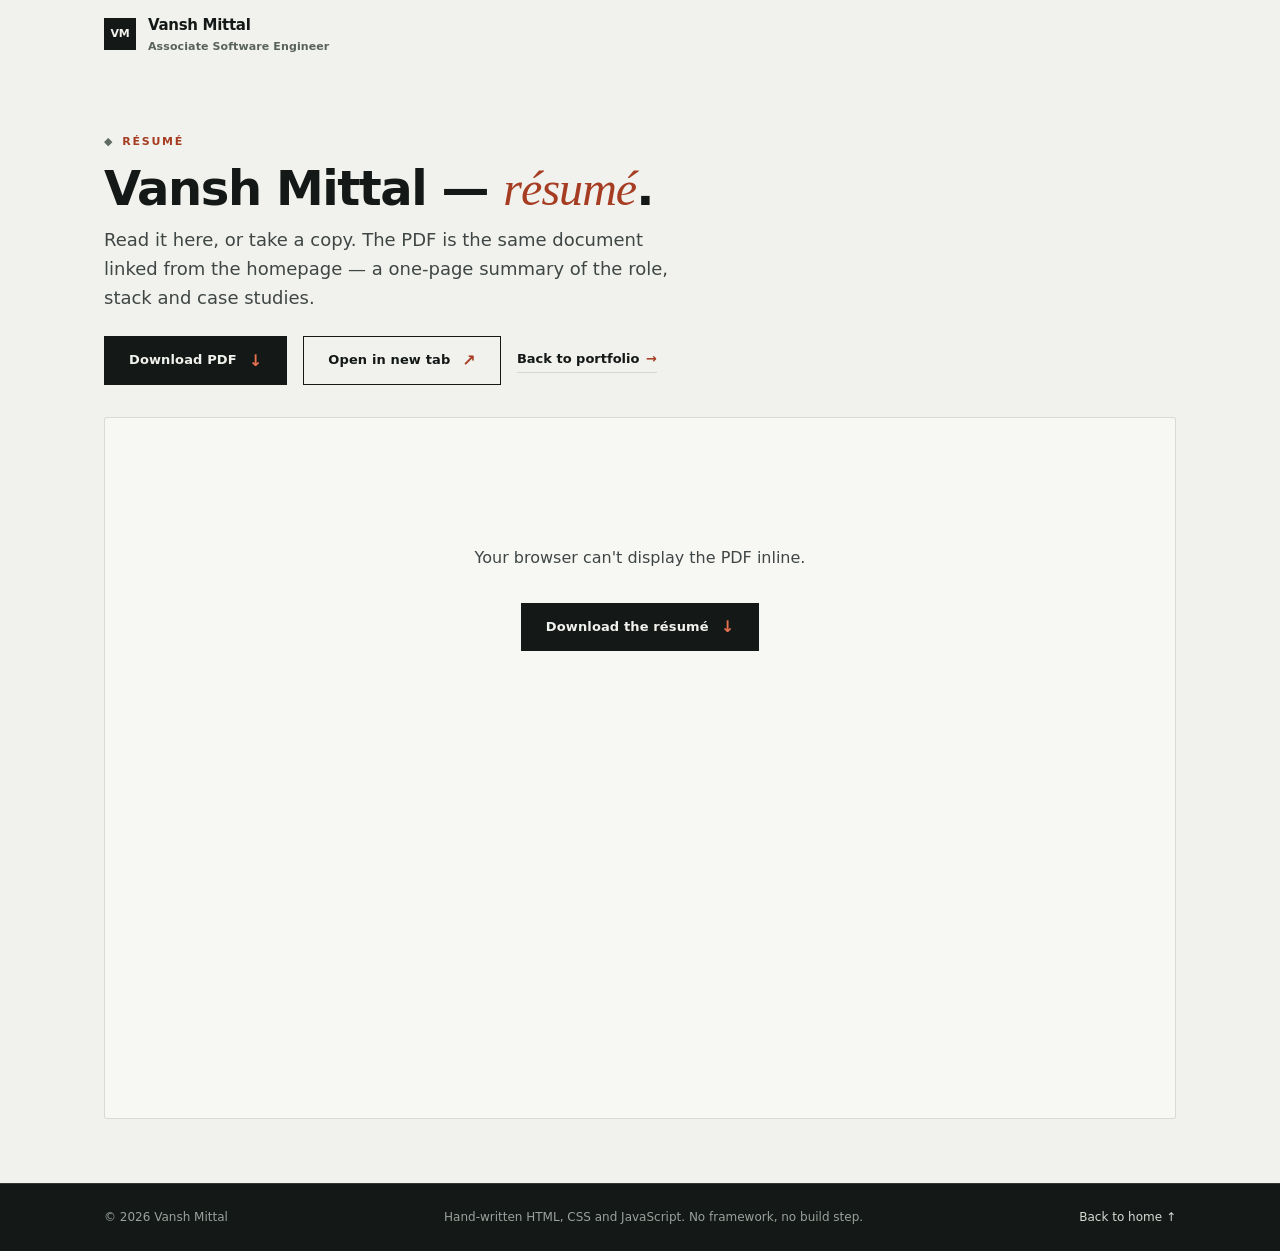
==== resume/index.html @ 8e198d2c "Add on-site resume viewer page Co-Authored-By: Claude Opus 4.8 <noreply@anthropic.com>" ====
<!doctype html>
<html lang="en">
<head>
<meta charset="utf-8">
<meta name="viewport" content="width=device-width, initial-scale=1">

<title>Résumé — Vansh Mittal, Associate Software Engineer</title>
<meta name="description" content="View or download the résumé of Vansh Mittal, Associate Software Engineer at Compro Technologies.">
<link rel="canonical" href="https://vansh-mittal.vercel.app/resume/">

<meta property="og:type" content="profile">
<meta property="og:site_name" content="Vansh Mittal — Engineering Portfolio">
<meta property="og:title" content="Résumé — Vansh Mittal">
<meta property="og:description" content="View or download the résumé of Vansh Mittal, Associate Software Engineer.">
<meta property="og:url" content="https://vansh-mittal.vercel.app/resume/">
<meta property="og:image" content="https://vansh-mittal.vercel.app/assets/og-card.png">

<meta name="theme-color" content="#f1f2ed" media="(prefers-color-scheme: light)">
<meta name="theme-color" content="#141817" media="(prefers-color-scheme: dark)">

<!-- Root-relative paths: this page lives at /resume/, but the site deploys at
     the domain root, so a leading slash resolves the shared assets correctly
     from here just as it does from the homepage. -->
<link rel="icon" href="/assets/favicon.svg" type="image/svg+xml">
<link rel="stylesheet" href="/styles.css">
</head>

<body class="rz-body">
<a class="skip-link" href="#main">Skip to content</a>

<header class="site-header" data-header data-stuck="false">
  <div class="wrap site-header__in">
    <a class="brand" href="/" aria-label="Vansh Mittal — home">
      <span class="brand__mark" aria-hidden="true">VM</span>
      <span>
        <span class="brand__name">Vansh Mittal</span>
        <span class="brand__role">Associate Software Engineer</span>
      </span>
    </a>
  </div>
</header>

<main id="main" class="rz wrap">
  <div class="rz__head">
    <div>
      <p class="eyebrow"><span class="eyebrow__num">◆</span> Résumé</p>
      <h1 class="rz__title">Vansh Mittal — <em class="ser">résumé</em>.</h1>
      <p class="rz__lede">
        Read it here, or take a copy. The PDF is the same document linked from the
        homepage — a one-page summary of the role, stack and case studies.
      </p>
    </div>

    <!-- Actions kept above the embed and always visible: some browsers,
         especially on mobile, won't render an inline PDF, so the download and
         new-tab paths must never depend on the viewer loading. -->
    <div class="rz__actions">
      <a class="btn btn--primary" href="/assets/Vansh_Mittal_Resume.pdf" download="Vansh-Mittal-Resume.pdf">
        Download PDF <span class="btn__ico" aria-hidden="true">↓</span>
      </a>
      <a class="btn btn--ghost" href="/assets/Vansh_Mittal_Resume.pdf" target="_blank" rel="noopener noreferrer">
        Open in new tab <span class="btn__ico" aria-hidden="true">↗</span>
      </a>
      <a class="tlink" href="/">
        Back to portfolio <span class="tlink__ico" aria-hidden="true">→</span>
      </a>
    </div>
  </div>

  <!-- Inline viewer. <object> renders the PDF where supported; the nested
       content shows only when it can't, so a visitor on a browser without an
       inline viewer still gets a clear way to read it. -->
  <object class="rz__frame" data="/assets/Vansh_Mittal_Resume.pdf#view=FitH" type="application/pdf"
          aria-label="Résumé of Vansh Mittal (PDF)">
    <div class="rz__fallback">
      <p>Your browser can't display the PDF inline.</p>
      <p>
        <a class="btn btn--primary" href="/assets/Vansh_Mittal_Resume.pdf" download="Vansh-Mittal-Resume.pdf">
          Download the résumé <span class="btn__ico" aria-hidden="true">↓</span>
        </a>
      </p>
    </div>
  </object>
</main>

<footer class="site-footer">
  <div class="wrap site-footer__in">
    <span>&copy; 2026 Vansh Mittal</span>
    <span>Hand-written HTML, CSS and JavaScript. No framework, no build step.</span>
    <a href="/">Back to home ↑</a>
  </div>
</footer>
</body>
</html>
---- styles.css ----
/* ============================================================================
   Vansh Mittal — engineering portfolio
   Dependency-free CSS. No framework, no build step, no reset library.

   Contents
     01  tokens
     02  base + a11y primitives
     03  layout
     04  type
     05  buttons + links
     06  header / nav
     07  hero
     08  selected work
     09  engineering snapshot
     10  experience
     11  approach
     12  contact + footer
     13  case study
     14  media + lightbox
     15  motion
     16  responsive
     17  print
   ========================================================================= */

/* ------------------------------------------------------------- 01 tokens */

:root {
  /* paper + ink */
  --paper:        #f1f2ed;
  --paper-2:      #f7f7f4;
  --paper-3:      #e8eae3;
  --surface:      #fdfdfb;

  --ink:          #141817;
  --ink-2:        #3f4645;
  /* ink-3/ink-4 carry small uppercase meta labels, so both must clear WCAG AA
     (4.5:1) on paper AND paper-3 — not just on the lightest surface. */
  --ink-3:        #58625b;
  --ink-4:        #5f6a63;

  /* restrained orange */
  --accent:       #c2492d;
  --accent-2:     #a63c22;
  --accent-soft:  #e8724f;
  --accent-wash:  rgba(194, 73, 45, 0.09);
  --accent-line:  rgba(194, 73, 45, 0.28);

  /* dark technical panels */
  --dark:         #141817;
  --dark-2:       #1e2422;
  --dark-3:       #2c3431;
  --dark-line:    rgba(241, 242, 237, 0.14);
  --dark-text:    #d7dbd4;
  --dark-muted:   #99a29b;

  --line:         rgba(20, 24, 23, 0.13);
  --line-2:       rgba(20, 24, 23, 0.07);

  /* status — text-safe green: 5.31:1 on --paper, 4.96:1 on --live-wash (WCAG AA) */
  --live:         #2a704b;
  --live-wash:    rgba(47, 125, 84, 0.1);
  /* the same green is only 2.5:1 on the dark band, so dark contexts get this
     lifted tint instead: 6.55:1 on --dark, 5.49:1 on its own wash */
  --live-on-dark: #4fae7c;

  --sans: ui-sans-serif, system-ui, -apple-system, 'Segoe UI', Roboto, Helvetica, Arial, sans-serif;
  --serif: 'Iowan Old Style', 'Palatino Linotype', Palatino, Georgia, 'Times New Roman', serif;
  --mono: ui-monospace, SFMono-Regular, 'SF Mono', Menlo, Consolas, 'Liberation Mono', monospace;

  /* 4px spacing scale */
  --s1: 0.25rem;  --s2: 0.5rem;   --s3: 0.75rem;  --s4: 1rem;
  --s5: 1.5rem;   --s6: 2rem;     --s7: 3rem;     --s8: 4rem;
  --s9: 6rem;     --s10: 8rem;

  --maxw: 1200px;
  --gutter: clamp(1.25rem, 5vw, 4rem);
  --radius: 3px;

  --ease: cubic-bezier(0.22, 0.61, 0.36, 1);
  --fast: 160ms;
  --mid: 280ms;
}

/* --------------------------------------------- 02 base + a11y primitives */

*, *::before, *::after { box-sizing: border-box; }

html {
  -webkit-text-size-adjust: 100%;
  scroll-behavior: smooth;
  scroll-padding-top: 5.5rem;
}

body {
  margin: 0;
  background: var(--paper);
  color: var(--ink);
  font-family: var(--sans);
  font-size: 16px;
  line-height: 1.6;
  -webkit-font-smoothing: antialiased;
  -moz-osx-font-smoothing: grayscale;
  overflow-x: hidden;
}

img, svg, video { max-width: 100%; height: auto; display: block; }

h1, h2, h3, h4, p, figure, blockquote, ul, ol, dl { margin: 0; }
ul, ol { padding: 0; list-style: none; }

a { color: inherit; text-decoration: none; }
button { font: inherit; color: inherit; background: none; border: 0; cursor: pointer; }

/* Visible, consistent focus for every interactive element. */
:focus-visible {
  outline: 2px solid var(--accent);
  outline-offset: 3px;
  border-radius: 1px;
}
.panel-dark :focus-visible,
.site-footer :focus-visible { outline-color: var(--accent-soft); }

::selection { background: var(--accent); color: var(--paper); }

.sr-only {
  position: absolute; width: 1px; height: 1px;
  padding: 0; margin: -1px; overflow: hidden;
  clip: rect(0 0 0 0); clip-path: inset(50%); white-space: nowrap; border: 0;
}

.skip-link {
  position: fixed; top: var(--s3); left: var(--s3); z-index: 200;
  padding: var(--s3) var(--s4);
  background: var(--ink); color: var(--paper);
  font-size: 0.8125rem; font-weight: 700;
  transform: translateY(-200%);
  transition: transform var(--fast) var(--ease);
}
.skip-link:focus { transform: translateY(0); }

/* ------------------------------------------------------------- 03 layout */

.wrap {
  width: 100%;
  max-width: var(--maxw);
  margin-inline: auto;
  padding-inline: var(--gutter);
}

.section { padding-block: clamp(4rem, 9vw, var(--s10)); }
.section--tight { padding-block: clamp(3rem, 6vw, var(--s9)); }

.panel-dark {
  background: var(--dark);
  color: var(--dark-text);
}
.panel-dark h2, .panel-dark h3, .panel-dark strong { color: var(--paper); }
.panel-dark .eyebrow { color: var(--accent-soft); }

.rule { height: 1px; background: var(--line); border: 0; margin: 0; }

/* Section heading: label + title, with a hairline above. */
.sec-head {
  display: grid;
  gap: var(--s4);
  padding-top: var(--s5);
  border-top: 1px solid var(--line);
  margin-bottom: var(--s7);
}
.panel-dark .sec-head { border-top-color: var(--dark-line); }

@media (min-width: 900px) {
  .sec-head {
    grid-template-columns: minmax(0, 7fr) minmax(0, 5fr);
    gap: var(--s7);
    align-items: end;
  }
  .sec-head__aside { padding-bottom: var(--s1); }
}

.eyebrow {
  display: flex; align-items: center; gap: var(--s2);
  margin: 0 0 var(--s3);
  color: var(--accent-2);
  font-size: 0.6875rem; font-weight: 750;
  letter-spacing: 0.16em; text-transform: uppercase;
}
.eyebrow__num { color: var(--ink-4); font-variant-numeric: tabular-nums; }

.lede {
  max-width: 46ch;
  color: var(--ink-2);
  font-size: clamp(1rem, 1.6vw, 1.125rem);
  line-height: 1.65;
}
.panel-dark .lede { color: var(--dark-text); }

/* --------------------------------------------------------------- 04 type */

h1, h2, h3, h4 {
  font-weight: 560;
  letter-spacing: -0.035em;
  line-height: 1.05;
  text-wrap: balance;
}

h1 { font-size: clamp(2.5rem, 7vw, 5rem); letter-spacing: -0.045em; }
h2 { font-size: clamp(1.875rem, 4.2vw, 3.125rem); }
h3 { font-size: clamp(1.125rem, 2vw, 1.5rem); letter-spacing: -0.025em; }
h4 { font-size: 1rem; letter-spacing: -0.015em; line-height: 1.3; }

em.ser, .ser {
  font-family: var(--serif);
  font-style: italic;
  font-weight: 400;
  letter-spacing: -0.02em;
}
h1 .ser, h2 .ser { color: var(--accent-2); }
.panel-dark h1 .ser, .panel-dark h2 .ser { color: var(--accent-soft); }

p { text-wrap: pretty; }
p + p { margin-top: var(--s4); }

.mono {
  font-family: var(--mono);
  font-size: 0.75rem;
  letter-spacing: -0.01em;
}

code {
  font-family: var(--mono);
  font-size: 0.8125em;
  padding: 0.15em 0.4em;
  background: var(--paper-3);
  border-radius: 2px;
  word-break: break-word;
}
.panel-dark code { background: var(--dark-3); color: var(--dark-text); }

/* ------------------------------------------------------ 05 buttons/links */

.btn {
  display: inline-flex; align-items: center; gap: var(--s3);
  padding: 0.8125rem var(--s5);
  min-height: 44px;
  border: 1px solid var(--ink);
  font-size: 0.8125rem; font-weight: 700; letter-spacing: 0.01em;
  transition: background var(--fast) var(--ease), color var(--fast) var(--ease),
              border-color var(--fast) var(--ease), transform var(--fast) var(--ease);
}
.btn:hover { transform: translateY(-1px); }
.btn:active { transform: translateY(0); }

.btn--primary { background: var(--ink); color: var(--paper); }
.btn--primary:hover { background: var(--accent-2); border-color: var(--accent-2); }

.btn--ghost { background: transparent; color: var(--ink); }
.btn--ghost:hover { background: var(--ink); color: var(--paper); }

/* Dark contexts. These MUST cover every dark surface: .btn--ghost defaults to
   --ink text on a transparent background, which on a dark band renders as
   near-black on near-black (1.00:1) and only becomes legible on hover. The
   featured section is dark but is not .panel-dark, so it is listed explicitly.
   A primary action must never depend on hover to be seen. */
.panel-dark .btn--primary,
.featured .btn--primary { background: var(--paper); color: var(--ink); border-color: var(--paper); }
.panel-dark .btn--primary:hover,
.featured .btn--primary:hover { background: var(--accent-soft); border-color: var(--accent-soft); color: var(--ink); }

/* Solid 1px border + full-strength label: visible at rest, no hover needed. */
.panel-dark .btn--ghost,
.featured .btn--ghost {
  color: var(--paper);
  border-color: rgba(241, 242, 237, 0.55);
  background: rgba(241, 242, 237, 0.06);
}
.panel-dark .btn--ghost:hover,
.featured .btn--ghost:hover { background: var(--paper); color: var(--ink); border-color: var(--paper); }

.btn__ico { color: var(--accent-2); font-size: 1rem; line-height: 1; }
.btn--primary .btn__ico { color: var(--accent-soft); }
.panel-dark .btn--primary .btn__ico,
.featured .btn--primary .btn__ico { color: var(--accent-2); }
/* Ghost icons on dark: the light-mode accent is too dark to read here. */
.panel-dark .btn--ghost .btn__ico,
.featured .btn--ghost .btn__ico { color: var(--accent-soft); }
.panel-dark .btn--ghost:hover .btn__ico,
.featured .btn--ghost:hover .btn__ico { color: var(--accent-2); }

/* Inline text link with an underline that thickens on hover. */
.tlink {
  display: inline-flex; align-items: center; gap: 0.4rem;
  font-size: 0.8125rem; font-weight: 700;
  border-bottom: 1px solid var(--line);
  padding-bottom: 2px;
  transition: border-color var(--fast) var(--ease), color var(--fast) var(--ease);
}
.tlink:hover { border-color: var(--accent); color: var(--accent-2); }
.tlink__ico { color: var(--accent-2); }
.panel-dark .tlink { border-color: var(--dark-line); }
.panel-dark .tlink:hover { color: var(--accent-soft); border-color: var(--accent-soft); }

/* --------------------------------------------------------- 06 header/nav */

.site-header {
  position: sticky; top: 0; z-index: 100;
  background: rgba(241, 242, 237, 0.88);
  backdrop-filter: saturate(150%) blur(10px);
  -webkit-backdrop-filter: saturate(150%) blur(10px);
  border-bottom: 1px solid transparent;
  transition: border-color var(--mid) var(--ease), background var(--mid) var(--ease);
}
.site-header[data-stuck='true'] { border-bottom-color: var(--line); }

.site-header__in {
  display: flex; align-items: center; justify-content: space-between;
  gap: var(--s4);
  min-height: 4.25rem;
}

.brand { display: flex; align-items: center; gap: var(--s3); font-weight: 700; }
.brand__mark {
  display: grid; place-items: center;
  width: 2rem; height: 2rem;
  background: var(--ink); color: var(--paper);
  font-size: 0.6875rem; font-weight: 800; letter-spacing: -0.03em;
}
.brand__name { font-size: 0.9375rem; letter-spacing: -0.02em; }
.brand__role {
  display: block;
  font-size: 0.6875rem; font-weight: 600; color: var(--ink-3);
  letter-spacing: 0.01em;
}

.nav { display: flex; align-items: center; gap: clamp(1rem, 2.2vw, 1.75rem); }
.nav__link {
  position: relative;
  font-size: 0.8125rem; font-weight: 650; color: var(--ink-2);
  padding-block: var(--s2);
  transition: color var(--fast) var(--ease);
}
.nav__link::after {
  content: ''; position: absolute; left: 0; right: 0; bottom: 0;
  height: 1.5px; background: var(--accent);
  transform: scaleX(0); transform-origin: right;
  transition: transform var(--mid) var(--ease);
}
.nav__link:hover, .nav__link[aria-current='true'] { color: var(--ink); }
.nav__link:hover::after, .nav__link[aria-current='true']::after {
  transform: scaleX(1); transform-origin: left;
}

.nav__sep { width: 1px; height: 1.25rem; background: var(--line); }

.nav__cta {
  padding: 0.5rem var(--s4);
  min-height: 36px;
  display: inline-flex; align-items: center;
  border: 1px solid var(--ink);
  font-size: 0.75rem; font-weight: 700;
  transition: background var(--fast) var(--ease), color var(--fast) var(--ease);
}
.nav__cta:hover { background: var(--ink); color: var(--paper); }

.nav-toggle {
  display: none;
  width: 44px; height: 44px;
  margin-right: -0.5rem;
  place-items: center;
}
.nav-toggle__bars { display: block; width: 20px; height: 12px; position: relative; }
.nav-toggle__bars::before, .nav-toggle__bars::after {
  content: ''; position: absolute; left: 0; width: 100%; height: 1.5px;
  background: var(--ink);
  transition: transform var(--mid) var(--ease), top var(--mid) var(--ease);
}
.nav-toggle__bars::before { top: 2px; }
.nav-toggle__bars::after { top: 9px; }
[aria-expanded='true'] .nav-toggle__bars::before { top: 5.5px; transform: rotate(45deg); }
[aria-expanded='true'] .nav-toggle__bars::after  { top: 5.5px; transform: rotate(-45deg); }

/* ---------------------------------------------------------------- 07 hero */

.hero { padding-block: clamp(3rem, 8vw, 6.5rem) clamp(3rem, 7vw, 5.5rem); }

.hero__status {
  display: inline-flex; align-items: center; gap: var(--s2);
  margin-bottom: var(--s5);
  font-size: 0.75rem; font-weight: 650; color: var(--ink-2);
}
.hero__dot {
  width: 0.4375rem; height: 0.4375rem; border-radius: 50%;
  background: var(--live); box-shadow: 0 0 0 3px var(--live-wash);
  flex: none;
}

.hero__title { margin-bottom: var(--s5); max-width: 16ch; }

.hero__pitch {
  max-width: 54ch;
  font-size: clamp(1.0625rem, 1.9vw, 1.3125rem);
  line-height: 1.5;
  color: var(--ink-2);
  margin-bottom: var(--s6);
}
.hero__pitch strong { color: var(--ink); font-weight: 650; }

.hero__actions {
  display: flex; flex-wrap: wrap; align-items: center; gap: var(--s4);
  margin-bottom: var(--s6);
}

/* Compact stack strip — the 5-second answer to "what does he use". */
.hero__stack {
  display: flex; flex-wrap: wrap; gap: var(--s2) var(--s4);
  padding-top: var(--s5);
  border-top: 1px solid var(--line);
}
.hero__stack dt {
  font-size: 0.6875rem; font-weight: 750; letter-spacing: 0.14em;
  text-transform: uppercase; color: var(--ink-4);
  width: 100%;
  margin-bottom: var(--s1);
}
.hero__stack dd {
  margin: 0;
  font-size: 0.8125rem; font-weight: 600; color: var(--ink-2);
  font-family: var(--mono); letter-spacing: -0.01em;
}
.hero__stack dd + dd::before {
  content: '·'; color: var(--ink-4); margin-right: var(--s4);
}

/* Right column: at-a-glance facts. */
.hero__grid { display: grid; gap: var(--s7); }
@media (min-width: 980px) {
  .hero__grid { grid-template-columns: minmax(0, 1fr) 19rem; gap: var(--s8); align-items: start; }
}

.factcard {
  border: 1px solid var(--line);
  background: var(--surface);
  padding: var(--s5);
}
.factcard__label {
  font-size: 0.6875rem; font-weight: 750; letter-spacing: 0.14em;
  text-transform: uppercase; color: var(--ink-4);
  margin-bottom: var(--s4);
}
.factrow {
  display: flex; align-items: baseline; justify-content: space-between; gap: var(--s3);
  padding-block: var(--s3);
  border-top: 1px solid var(--line-2);
  font-size: 0.8125rem;
}
.factrow:first-of-type { border-top: 0; padding-top: 0; }
.factrow dt { color: var(--ink-3); }
.factrow dd { margin: 0; font-weight: 650; text-align: right; }
.factrow dd a { border-bottom: 1px solid var(--line); }
.factrow dd a:hover { border-color: var(--accent); color: var(--accent-2); }

/* ------------------------------------------------------ 08 selected work */

.work__list { display: grid; gap: var(--s5); }

/* Flagship gets a wider, image-led treatment. */
.pcard {
  position: relative;
  display: grid;
  border: 1px solid var(--line);
  background: var(--surface);
  transition: border-color var(--mid) var(--ease), transform var(--mid) var(--ease),
              box-shadow var(--mid) var(--ease);
}
.pcard:hover {
  border-color: rgba(20, 24, 23, 0.26);
  transform: translateY(-2px);
  box-shadow: 0 12px 32px -18px rgba(20, 24, 23, 0.4);
}
.pcard:focus-within {
  border-color: var(--accent);
  box-shadow: 0 0 0 3px var(--accent-wash);
}

.pcard__media {
  position: relative;
  background: var(--paper-3);
  overflow: hidden;
  border-bottom: 1px solid var(--line);
}
.pcard__media img {
  width: 100%; height: 100%; object-fit: cover; object-position: top center;
  transition: transform 500ms var(--ease);
}
/* On wide screens the flagship media column is tall enough to show the whole
   screenshot rather than a cover-crop of its top edge. */
@media (min-width: 860px) {
  .pcard--flag .pcard__media img { object-fit: contain; object-position: center; padding: var(--s4); }
}
.pcard:hover .pcard__media img { transform: scale(1.02); }

.pcard__body { padding: var(--s5); display: flex; flex-direction: column; gap: var(--s4); }

.pcard__top {
  display: flex; align-items: flex-start; justify-content: space-between;
  gap: var(--s4);
}
.pcard__idx {
  font-family: var(--mono); font-size: 0.75rem; color: var(--ink-4);
  padding-top: 0.35rem;
}
.pcard__title { margin-bottom: var(--s2); }
/* Stretched link: whole card is clickable, but only one real focus target. */
.pcard__title a::after {
  content: ''; position: absolute; inset: 0; z-index: 1;
}
.pcard__title a:hover { color: var(--accent-2); }

.pcard__tagline { color: var(--ink-2); font-size: 0.9375rem; max-width: 60ch; }

.pcard--flag .pcard__tagline { font-size: 1.0625rem; }

.badge {
  display: inline-flex; align-items: center; gap: 0.375rem;
  padding: 0.3125rem 0.625rem;
  border: 1px solid var(--line);
  font-size: 0.6875rem; font-weight: 700; letter-spacing: 0.04em;
  text-transform: uppercase;
  white-space: nowrap;
  flex: none;
}
.badge__dot { width: 6px; height: 6px; border-radius: 50%; flex: none; }
.badge--live { color: var(--live); border-color: rgba(47, 125, 84, 0.34); background: var(--live-wash); }
.badge--live .badge__dot { background: var(--live); }
.badge--source { color: var(--ink-3); }
.badge--source .badge__dot { background: var(--ink-4); }
.badge--offline { color: var(--accent-2); border-color: var(--accent-line); background: var(--accent-wash); }
.badge--offline .badge__dot { background: var(--accent); }
.badge--flag {
  color: var(--paper); background: var(--ink); border-color: var(--ink);
  letter-spacing: 0.08em;
}

/* On dark panels the light-mode green drops to 2.5:1. Lift it (and invert the
   flag badge, which would otherwise be ink-on-ink). */
.featured .badge--live,
.panel-dark .badge--live {
  color: var(--live-on-dark);
  border-color: rgba(79, 174, 124, 0.38);
  background: rgba(79, 174, 124, 0.12);
}
.featured .badge--live .badge__dot,
.panel-dark .badge--live .badge__dot { background: var(--live-on-dark); }

.featured .badge--flag,
.panel-dark .badge--flag {
  color: var(--ink); background: var(--paper); border-color: var(--paper);
}

.taglist { display: flex; flex-wrap: wrap; gap: var(--s2); }
.tag {
  font-family: var(--mono); font-size: 0.6875rem;
  padding: 0.25rem 0.5rem;
  background: var(--paper-3); color: var(--ink-2);
  border-radius: 2px;
}
.panel-dark .tag { background: var(--dark-3); color: var(--dark-text); }

.hl { display: grid; gap: var(--s2); }
.hl li {
  position: relative;
  padding-left: var(--s5);
  font-size: 0.875rem; color: var(--ink-2);
  line-height: 1.55;
}
.hl li::before {
  content: ''; position: absolute; left: 0; top: 0.55em;
  width: 10px; height: 1px; background: var(--accent);
}

.pcard__foot {
  display: flex; flex-wrap: wrap; align-items: center; gap: var(--s4);
  padding-top: var(--s4);
  border-top: 1px solid var(--line-2);
  position: relative; z-index: 2; /* above the stretched link */
}

.metricrow {
  display: grid;
  grid-template-columns: repeat(2, minmax(0, 1fr));
  gap: var(--s4);
  padding: var(--s4) 0;
  border-top: 1px solid var(--line-2);
  border-bottom: 1px solid var(--line-2);
}
@media (min-width: 560px) { .metricrow { grid-template-columns: repeat(4, minmax(0, 1fr)); } }
.metric__v {
  font-size: 1.25rem; font-weight: 600; letter-spacing: -0.03em;
  font-variant-numeric: tabular-nums;
  display: block;
}
.metric__l {
  font-size: 0.6875rem; color: var(--ink-3); line-height: 1.3;
  display: block; margin-top: 0.15rem;
}

@media (min-width: 860px) {
  .pcard--flag { grid-template-columns: minmax(0, 1.05fr) minmax(0, 1fr); }
  .pcard--flag .pcard__media { border-bottom: 0; border-right: 1px solid var(--line); }
  .pcard--flag .pcard__body { padding: var(--s6); }
  .work__rest { grid-template-columns: repeat(2, minmax(0, 1fr)); display: grid; gap: var(--s5); }
}

/* ------------------------------------------------------ 08b featured project

   The featured project must not read as "card #5". It gets its own full-bleed
   dark band above the numbered list, so the difference is structural (a
   separate section, inverted palette, wider measure) rather than a louder
   version of the same card. */

.featured { background: var(--dark); color: var(--dark-text); }
.featured__in { padding-block: var(--s8); }

.featured__head {
  display: flex; flex-wrap: wrap; align-items: baseline; gap: var(--s3) var(--s5);
  padding-bottom: var(--s5);
  border-bottom: 1px solid var(--dark-line);
}
.featured__label {
  font-family: var(--mono); font-size: 0.75rem; font-weight: 700;
  letter-spacing: 0.16em; text-transform: uppercase; color: var(--accent-soft);
}
.featured__note { font-size: 0.8125rem; color: var(--dark-muted); }

.featured__grid { display: grid; gap: var(--s6); padding-top: var(--s6); }
@media (min-width: 980px) {
  .featured__grid { grid-template-columns: minmax(0, 1.15fr) minmax(0, 1fr); gap: var(--s8); }
}

.featured__title {
  font-size: clamp(2rem, 1.3rem + 3vw, 3.25rem);
  line-height: 1.02; letter-spacing: -0.03em; color: var(--paper);
  margin-bottom: var(--s4);
}
.featured__title a { color: inherit; text-decoration: none; }
.featured__title a:hover { color: var(--accent-soft); }
.featured__lede {
  font-size: 1.0625rem; line-height: 1.6; color: var(--dark-text);
  max-width: 48ch; margin-bottom: var(--s5);
}
.featured__actions { display: flex; flex-wrap: wrap; gap: var(--s3); margin-bottom: var(--s5); }
.featured .taglist { margin-top: var(--s2); }
.featured .tag { background: var(--dark-3); color: var(--dark-text); border-color: transparent; }

/* Evidence column: the claims a reviewer can check, not a screenshot. */
.fspecs { display: grid; gap: 0; border-top: 1px solid var(--dark-line); }
.fspec {
  display: grid; gap: var(--s1);
  padding-block: var(--s4);
  border-bottom: 1px solid var(--dark-line);
}
@media (min-width: 560px) {
  .fspec { grid-template-columns: 8.5rem minmax(0, 1fr); gap: var(--s4); align-items: baseline; }
}
.fspec__k {
  font-family: var(--mono); font-size: 0.6875rem; font-weight: 700;
  letter-spacing: 0.1em; text-transform: uppercase; color: var(--dark-muted);
}
.fspec__v { font-size: 0.9375rem; line-height: 1.55; color: var(--dark-text); }
.fspec__v code {
  background: var(--dark-3); color: var(--dark-text);
  padding: 0.1em 0.35em; font-size: 0.85em;
}

/* ------------------------------------------------- 09 engineering snapshot */

.skills { display: grid; gap: 0; }
.skillgrp {
  display: grid; gap: var(--s3);
  padding-block: var(--s5);
  border-top: 1px solid var(--dark-line);
}
.skillgrp:first-child { border-top: 0; }
@media (min-width: 760px) {
  .skillgrp { grid-template-columns: 11rem minmax(0, 1fr); gap: var(--s6); align-items: start; }
}
.skillgrp__name {
  font-size: 0.8125rem; font-weight: 700; letter-spacing: 0.01em;
  color: var(--paper);
}
.skillgrp__items { display: flex; flex-wrap: wrap; gap: var(--s2) var(--s3); }

/* Name + where it was used. No ratings, no bars. */
.skill {
  display: inline-flex; align-items: baseline; gap: var(--s2);
  padding: 0.375rem 0.6875rem;
  border: 1px solid var(--dark-line);
  border-radius: 2px;
  font-size: 0.8125rem;
  transition: border-color var(--fast) var(--ease), background var(--fast) var(--ease);
}
.skill:hover { border-color: rgba(241, 242, 237, 0.34); background: var(--dark-2); }
.skill__n { font-weight: 600; color: var(--paper); }
.skill__w { font-size: 0.6875rem; color: var(--dark-muted); }

/* ---------------------------------------------------------- 10 experience */

.exp { display: grid; gap: var(--s5); }
.expitem {
  display: grid; gap: var(--s3);
  padding: var(--s5);
  border: 1px solid var(--line);
  background: var(--surface);
}
@media (min-width: 760px) {
  .expitem { grid-template-columns: 13rem minmax(0, 1fr); gap: var(--s6); }
}
.expitem__meta { display: grid; gap: var(--s2); align-content: start; }
.expitem__co { font-size: 1rem; font-weight: 700; letter-spacing: -0.02em; }
.expitem__type {
  font-size: 0.6875rem; font-weight: 700; letter-spacing: 0.1em;
  text-transform: uppercase; color: var(--ink-4);
}
.expitem__role { font-size: 1.0625rem; font-weight: 600; margin-bottom: var(--s2); }
.expitem__note { color: var(--ink-2); font-size: 0.9375rem; max-width: 60ch; }

/* ------------------------------------------------------------ 11 approach */

.approach { display: grid; gap: 0; }
.apitem {
  display: grid; gap: var(--s3);
  padding-block: var(--s5);
  border-top: 1px solid var(--line);
}
@media (min-width: 760px) {
  .apitem { grid-template-columns: 3rem minmax(0, 1fr) minmax(0, 1.25fr); gap: var(--s5); align-items: start; }
}
.apitem__n {
  font-family: var(--mono); font-size: 0.75rem; color: var(--accent-2);
  padding-top: 0.2rem;
}
.apitem__t { font-size: 1.0625rem; font-weight: 650; letter-spacing: -0.02em; }
.apitem__b { color: var(--ink-2); font-size: 0.9375rem; }

/* ------------------------------------------------------ 12 contact/footer */

.contact__grid { display: grid; gap: var(--s7); }
@media (min-width: 880px) {
  .contact__grid { grid-template-columns: minmax(0, 1fr) minmax(0, 1fr); gap: var(--s8); align-items: start; }
}

/* ----------------------------------------------------------- 12b contact form

   Lives on the dark contact panel. Native inputs only — no library, no
   validation framework. The browser's own constraint validation does the work
   and :user-invalid keeps errors from firing while the user is still typing. */

.cform { display: grid; gap: var(--s4); margin-top: var(--s6); }
.cform__row { display: grid; gap: var(--s4); }
@media (min-width: 620px) {
  .cform__row { grid-template-columns: repeat(2, minmax(0, 1fr)); }
}

.field { display: grid; gap: var(--s2); min-width: 0; }
.field__l {
  font-size: 0.6875rem; font-weight: 700; letter-spacing: 0.12em;
  text-transform: uppercase; color: var(--dark-muted);
}
.field__opt { font-weight: 500; letter-spacing: 0.04em; text-transform: none; color: var(--dark-muted); }

.field input,
.field textarea {
  width: 100%;
  font: inherit;
  font-size: 0.9375rem;
  color: var(--paper);
  background: rgba(241, 242, 237, 0.06);
  border: 1px solid rgba(241, 242, 237, 0.40);  /* 3.52:1 vs panel — WCAG 1.4.11 */
  border-radius: 0;
  padding: 0.75rem var(--s4);
  min-height: 48px;
  transition: border-color var(--fast) var(--ease), background var(--fast) var(--ease);
  -webkit-appearance: none;
  appearance: none;
}
.field textarea { min-height: 128px; resize: vertical; line-height: 1.6; }
.field input::placeholder,
.field textarea::placeholder { color: #99a29b; opacity: 1; }  /* 5.90:1 — no alpha */

.field input:hover,
.field textarea:hover { border-color: rgba(241, 242, 237, 0.60); }
.field input:focus-visible,
.field textarea:focus-visible {
  outline: 2px solid var(--accent-soft);
  outline-offset: 2px;
  border-color: var(--accent-soft);
  background: rgba(241, 242, 237, 0.1);
}

/* :user-invalid only matches after interaction, so a pristine empty field is
   never styled as an error. */
.field input:user-invalid,
.field textarea:user-invalid { border-color: var(--accent-soft); }
.field input:user-invalid + .field__err,
.field textarea:user-invalid + .field__err { display: block; }
.field__err { display: none; font-size: 0.75rem; color: var(--accent-soft); }

.cform__foot { display: flex; flex-wrap: wrap; align-items: center; gap: var(--s4); }

/* Honeypot: off-screen but not display:none, so bots still fill it. */
.cform__hp {
  position: absolute; left: -9999px; width: 1px; height: 1px;
  overflow: hidden; opacity: 0;
}

.cform__status {
  font-size: 0.875rem; line-height: 1.5;
  min-height: 1.25rem;
}
.cform__status[data-state='ok']   { color: var(--live-on-dark); }
.cform__status[data-state='err']  { color: var(--accent-soft); }
.cform__status[data-state='busy'] { color: var(--dark-muted); }

/* Shown only when the access key placeholder has not been replaced. */
.cform__setup {
  font-size: 0.8125rem; line-height: 1.6; color: var(--dark-text);
  background: rgba(232, 114, 79, 0.1);
  border: 1px solid rgba(232, 114, 79, 0.4);
  padding: var(--s4);
}
.cform__setup code {
  background: var(--dark-3); color: var(--paper);
  padding: 0.1em 0.35em; font-size: 0.9em;
}

.contact__links { display: grid; gap: 0; }
.clink {
  display: flex; align-items: center; justify-content: space-between; gap: var(--s4);
  padding-block: var(--s4);
  border-top: 1px solid var(--dark-line);
  min-height: 56px;
  transition: padding-inline var(--mid) var(--ease), background var(--mid) var(--ease);
}
.clink:first-child { border-top: 0; }
.clink:hover { background: var(--dark-2); padding-inline: var(--s3); }
.clink__l { display: grid; gap: 0.15rem; }
.clink__k {
  font-size: 0.6875rem; font-weight: 700; letter-spacing: 0.12em;
  text-transform: uppercase; color: var(--dark-muted);
}
.clink__v { font-size: 1rem; font-weight: 600; color: var(--paper); word-break: break-word; }
.clink__ico { color: var(--accent-soft); font-size: 1.125rem; flex: none; }

.copybtn {
  display: inline-flex; align-items: center; gap: var(--s2);
  min-height: 44px; padding: 0.5rem 0;
  font-size: 0.8125rem; font-weight: 650; color: var(--dark-muted);
  transition: color var(--fast) var(--ease);
}
.copybtn:hover { color: var(--paper); }
.copyfx {
  display: block; min-height: 1.25rem; margin-top: var(--s1);
  font-size: 0.75rem; font-weight: 650; color: var(--accent-soft);
}

.site-footer {
  background: var(--dark); color: var(--dark-muted);
  border-top: 1px solid var(--dark-line);
  font-size: 0.75rem;
}
.site-footer__in {
  display: flex; flex-wrap: wrap; align-items: center; justify-content: space-between;
  gap: var(--s4);
  padding-block: var(--s5);
}
.site-footer a { color: var(--dark-text); }
.site-footer a:hover { color: var(--accent-soft); }

/* ---------------------------------------------------------- 13 case study */

.cs-hero { padding-block: clamp(2.5rem, 6vw, 4.5rem) clamp(2rem, 5vw, 3.5rem); }

.crumb {
  display: flex; align-items: center; gap: var(--s2);
  margin-bottom: var(--s5);
  font-size: 0.75rem; color: var(--ink-3);
}
.crumb a { border-bottom: 1px solid var(--line); padding-bottom: 1px; }
.crumb a:hover { color: var(--accent-2); border-color: var(--accent); }
.crumb__sep { color: var(--ink-4); }

.cs-hero__head {
  display: flex; flex-wrap: wrap; align-items: center; gap: var(--s3);
  margin-bottom: var(--s4);
}
.cs-hero__title { margin-bottom: var(--s4); max-width: 18ch; }
.cs-hero__tagline {
  max-width: 62ch;
  font-size: clamp(1.0625rem, 2vw, 1.25rem);
  line-height: 1.55; color: var(--ink-2);
  margin-bottom: var(--s6);
}

/* Fast-scan block: everything a reviewer needs in five seconds. */
.scan {
  display: grid; gap: var(--s5);
  padding: var(--s5);
  border: 1px solid var(--line);
  background: var(--surface);
  margin-bottom: var(--s7);
}
@media (min-width: 900px) {
  .scan { grid-template-columns: repeat(3, minmax(0, 1fr)); gap: var(--s6); }
}
.scan__k {
  font-size: 0.6875rem; font-weight: 750; letter-spacing: 0.14em;
  text-transform: uppercase; color: var(--ink-4);
  margin-bottom: var(--s3);
}
.scan__v { font-size: 0.9375rem; color: var(--ink-2); }
.scan__actions {
  display: flex; flex-wrap: wrap; gap: var(--s3);
  padding-top: var(--s5);
  border-top: 1px solid var(--line-2);
}
@media (min-width: 900px) {
  .scan__actions { grid-column: 1 / -1; }
}

.cs-section { padding-block: clamp(2.5rem, 5vw, var(--s7)); }
.cs-section + .cs-section { border-top: 1px solid var(--line); }
.panel-dark .cs-section + .cs-section { border-top-color: var(--dark-line); }

/* min-width:0 is load-bearing: without it a grid item's automatic minimum
   size is its content, so the 680px-wide diagram widens the whole column and
   spills the page sideways on mobile instead of scrolling inside .diagram. */
.cs-grid { display: grid; gap: var(--s5); }
.cs-grid > * { min-width: 0; }
@media (min-width: 900px) {
  .cs-grid { grid-template-columns: 14rem minmax(0, 1fr); gap: var(--s7); align-items: start; }
}
.cs-grid__label {
  font-size: 0.6875rem; font-weight: 750; letter-spacing: 0.14em;
  text-transform: uppercase; color: var(--accent-2);
  position: sticky; top: 6rem;
}
.panel-dark .cs-grid__label { color: var(--accent-soft); }
@media (max-width: 899px) { .cs-grid__label { position: static; } }

.cs-section, .cs-section > .wrap { max-width: 100%; }
.cs-section img, .cs-section svg, .cs-section table, .cs-section pre { max-width: 100%; }

/* ------------------------------------------------ 13b on-this-page contents

   Per-page table of contents for the case study. Progressive and layout-safe:
   a real <nav> of in-page anchors wrapped in a native <details>, so it works
   with JS and CSS disabled and adds only a labelled disclosure to the reading
   order. It is a closed disclosure at the top of the article at every width,
   aligned to the section gutter and width-capped on wider screens — see the
   note by the 900px rule for why it is deliberately not a persistent side
   rail. In normal flow, so it can shift no layout. Scroll-spy (script.js)
   marks the current section with aria-current="location" while it is open. */
.cs-toc { margin: 0 0 var(--s6); padding-inline: var(--gutter); }
.cs-toc__d {
  border: 1px solid var(--line);
  background: var(--surface);
  border-radius: var(--radius);
}
.cs-toc__sum {
  display: flex; align-items: center; gap: var(--s2);
  cursor: pointer;
  padding: var(--s3) var(--s4);
  list-style: none;
  font-size: 0.6875rem; font-weight: 750; letter-spacing: 0.14em;
  text-transform: uppercase; color: var(--ink-3);
}
.cs-toc__sum::-webkit-details-marker { display: none; }
.cs-toc__sum::after {
  content: ""; margin-left: auto;
  width: 0.5rem; height: 0.5rem;
  border-right: 1.5px solid currentColor; border-bottom: 1.5px solid currentColor;
  transform: translateY(-2px) rotate(45deg);
  transition: transform var(--fast) var(--ease);
}
.cs-toc__d[open] .cs-toc__sum::after { transform: translateY(1px) rotate(-135deg); }
.cs-toc__list {
  margin: 0; padding: var(--s2) var(--s4) var(--s4);
  list-style: none;
  border-top: 1px solid var(--line-2);
}
.cs-toc__list li { margin: 0; }
.cs-toc__list a {
  display: block; padding: var(--s2) 0;
  font-size: 0.875rem; color: var(--ink-2);
}
.cs-toc__list a:hover { color: var(--accent-2); }
.cs-toc__list a[aria-current="location"] { color: var(--accent-2); font-weight: 650; }

/* Deliberately an inline disclosure at every width, not a persistent side
   rail: the case-study sections are full-bleed and already carry a sticky
   per-section label in their own left column, so there is no outer margin a
   rail could occupy without overlapping that column or capping the content —
   a redesign this work is scoped out of. The scroll-spy still marks the
   current entry whenever the list is open. */
@media (min-width: 900px) {
  .cs-toc__d { max-width: 34rem; }
}

.prose { max-width: 68ch; }
.prose p { color: var(--ink-2); font-size: 1rem; line-height: 1.7; }
.prose p + p { margin-top: var(--s4); }
.panel-dark .prose p { color: var(--dark-text); }

/* Decision / challenge / trade-off blocks */
.dlist { display: grid; gap: var(--s5); max-width: 72ch; }
.ditem { display: grid; gap: var(--s2); }
.ditem__t {
  font-size: 1.0625rem; font-weight: 650; letter-spacing: -0.02em;
  display: flex; align-items: baseline; gap: var(--s3);
}
.ditem__b { color: var(--ink-2); font-size: 0.9375rem; line-height: 1.65; }
.panel-dark .ditem__b { color: var(--dark-text); }
.ditem__ev {
  font-family: var(--mono); font-size: 0.6875rem; color: var(--ink-3);
  padding: var(--s2) var(--s3);
  background: var(--paper-3);
  border-left: 2px solid var(--accent-line);
  word-break: break-word;
}
.panel-dark .ditem__ev { background: var(--dark-2); color: var(--dark-muted); }

/* Honest-limitations block — visually distinct, not hidden. */
.limits { border: 1px solid var(--accent-line); background: var(--accent-wash); padding: var(--s5); }
.limits__head {
  display: flex; align-items: center; gap: var(--s3);
  margin-bottom: var(--s5);
  padding-bottom: var(--s4);
  border-bottom: 1px solid var(--accent-line);
}
.limits__title { font-size: 1rem; font-weight: 700; color: var(--accent-2); }
.limits__note { font-size: 0.8125rem; color: var(--ink-2); }
.panel-dark .limits { background: rgba(232, 114, 79, 0.08); border-color: rgba(232, 114, 79, 0.3); }
.panel-dark .limits__title { color: var(--accent-soft); }
.panel-dark .limits__note { color: var(--dark-text); }

/* Plain bullet list used for security / deployment / lessons. */
.blist { display: grid; gap: var(--s3); max-width: 72ch; }
.blist li {
  position: relative; padding-left: var(--s5);
  font-size: 0.9375rem; color: var(--ink-2); line-height: 1.6;
}
.blist li::before {
  content: ''; position: absolute; left: 0; top: 0.6em;
  width: 10px; height: 1px; background: var(--accent);
}
.panel-dark .blist li { color: var(--dark-text); }

.numlist { counter-reset: n; display: grid; gap: var(--s4); max-width: 72ch; }
.numlist li {
  counter-increment: n;
  position: relative; padding-left: var(--s7);
  font-size: 0.9375rem; color: var(--ink-2); line-height: 1.65;
}
.numlist li::before {
  content: counter(n, decimal-leading-zero);
  position: absolute; left: 0; top: 0.1em;
  font-family: var(--mono); font-size: 0.75rem; color: var(--accent-2);
}
.panel-dark .numlist li { color: var(--dark-text); }
.panel-dark .numlist li::before { color: var(--accent-soft); }

/* Next/prev project navigation */
.csnav {
  display: grid; gap: var(--s4);
  padding-block: var(--s6);
  border-top: 1px solid var(--line);
}
@media (min-width: 700px) { .csnav { grid-template-columns: repeat(2, minmax(0, 1fr)); gap: var(--s5); } }
.csnav__item {
  display: grid; gap: var(--s2);
  padding: var(--s5);
  border: 1px solid var(--line);
  background: var(--surface);
  transition: border-color var(--fast) var(--ease), transform var(--fast) var(--ease);
}
.csnav__item:hover { border-color: rgba(20, 24, 23, 0.3); transform: translateY(-2px); }
.csnav__k {
  font-size: 0.6875rem; font-weight: 750; letter-spacing: 0.12em;
  text-transform: uppercase; color: var(--ink-4);
}
.csnav__v { font-size: 1.125rem; font-weight: 650; letter-spacing: -0.02em; }
.csnav__item--next { text-align: right; }

/* ------------------------------------------------------ 14 media/lightbox */

figure { margin: 0; }

.fig {
  border: 1px solid var(--line);
  background: var(--surface);
  overflow: hidden;
  max-width: 100%;
  min-width: 0;
}
.fig img { width: 100%; }
.fig figcaption {
  padding: var(--s3) var(--s4);
  border-top: 1px solid var(--line);
  font-size: 0.8125rem; color: var(--ink-3);
  background: var(--paper-2);
}
.panel-dark .fig { border-color: var(--dark-line); background: var(--dark-2); }
.panel-dark .fig figcaption {
  border-top-color: var(--dark-line); background: var(--dark-3); color: var(--dark-muted);
}

/* Diagrams: scrollable on small screens so they stay legible, never squashed. */
.diagram {
  overflow-x: auto; -webkit-overflow-scrolling: touch;
  background: var(--paper-2);
  max-width: 100%;
  overscroll-behavior-x: contain;   /* don't chain the scroll to the page */
}
.diagram img, .diagram svg { min-width: 680px; width: 100%; }
/* The note must track the CONTAINER, not the viewport. Tying it to
   @media(min-width:760px) left a dead zone at 900-1040px: the case-study
   sidebar appears at 900px and squeezes the diagram column under 680px, so the
   diagram scrolled while the "scroll to see it" hint was already hidden.
   Container queries key it to the actual space the diagram has. */
.diagram-note {
  font-size: 0.75rem; color: var(--ink-4);
  margin-top: var(--s2);
}
/* Scoped to the element that actually wraps the figure + note, so no unrelated
   layout picks up size containment. */
.diagram-wrap { container-type: inline-size; }
@container (min-width: 700px) {
  .diagram-note { display: none; }
}
/* Fallback for engines without container queries: keep the note visible rather
   than hiding an affordance the user may still need. */
@supports not (container-type: inline-size) {
  @media (min-width: 1060px) { .diagram-note { display: none; } }
}

.shots {
  display: grid; gap: var(--s4);
  grid-template-columns: repeat(auto-fill, minmax(min(100%, 260px), 1fr));
  align-items: start;
}
.shot {
  display: grid;
  border: 1px solid var(--line);
  background: var(--surface);
  overflow: hidden;
  text-align: left;
  transition: border-color var(--fast) var(--ease), transform var(--fast) var(--ease);
}
.shot:hover { border-color: rgba(20, 24, 23, 0.3); transform: translateY(-2px); }
/* Screenshots keep their own proportions. Forcing one aspect-ratio with
   object-fit:cover silently cropped the taller pages (user-reports lost ~80%
   of its height), which defeats the point of showing the real UI. */
.shot img {
  width: 100%; height: auto; display: block;
  background: var(--paper-3);
}
.shot__cap {
  display: flex; align-items: center; justify-content: space-between; gap: var(--s3);
  padding: var(--s3) var(--s4);
  border-top: 1px solid var(--line);
  font-size: 0.8125rem; color: var(--ink-2);
}
.shot__zoom { color: var(--accent-2); font-size: 0.875rem; flex: none; }

.evidence {
  display: grid; gap: var(--s5);
  grid-template-columns: repeat(auto-fit, minmax(min(100%, 300px), 1fr));
  /* Size each card to its own content, like .shots. Without this the grid
     stretches every card to the tallest one and pads the shorter captions
     with blank figure background. */
  align-items: start;
}

/* Evidence figures reuse the screenshot lightbox: the image is a real link to
   the full-size file (works JS-off), the caption carries the same ⤢ affordance
   as .shot so touch users see it's zoomable without hovering. */
.fig--zoom a { display: block; }
.fig--zoom img { display: block; cursor: zoom-in; }
/* .fig has overflow:hidden, so the focus ring is drawn inward to avoid clipping. */
.fig--zoom a:focus-visible { outline: 2px solid var(--accent); outline-offset: -2px; border-radius: 1px; }
/* Tighter vertical padding than the base .fig caption so one-line captions sit
   close to the image; horizontal padding stays comfortable. Two-line captions
   still wrap and grow the row naturally. */
.fig--zoom figcaption {
  display: flex; align-items: center; justify-content: space-between; gap: var(--s3);
  padding-block: var(--s2);
}
.fig__zoom { color: var(--accent-2); font-size: 0.875rem; flex: none; }

/* Lightbox */
.lb {
  position: fixed; inset: 0; z-index: 300;
  display: grid; place-items: center;
  padding: clamp(1rem, 4vw, 3rem);
  background: rgba(20, 24, 23, 0.92);
  opacity: 0; visibility: hidden;
  transition: opacity var(--mid) var(--ease), visibility var(--mid);
}
.lb[data-open='true'] { opacity: 1; visibility: visible; }
.lb__fig { max-width: min(1200px, 100%); max-height: 100%; display: grid; gap: var(--s3); }
.lb__img {
  max-width: 100%; max-height: calc(100vh - 9rem);
  object-fit: contain;
  background: var(--paper);
}
.lb__cap { color: var(--dark-text); font-size: 0.8125rem; text-align: center; }
.lb__close {
  position: absolute; top: var(--s4); right: var(--s4);
  width: 44px; height: 44px;
  display: grid; place-items: center;
  color: var(--paper); font-size: 1.5rem; line-height: 1;
  border: 1px solid rgba(241, 242, 237, 0.3);
  transition: background var(--fast) var(--ease);
}
.lb__close:hover { background: rgba(241, 242, 237, 0.14); }

/* --------------------------------------------------------------- 15 motion */

/* Reveal: opacity+transform only, so it never blocks paint of the content. */
.rv {
  opacity: 0;
  transform: translateY(14px);
  transition: opacity 620ms var(--ease), transform 620ms var(--ease);
  will-change: opacity, transform;
}
.rv.in { opacity: 1; transform: none; will-change: auto; }
.rv-1 { transition-delay: 70ms; }
.rv-2 { transition-delay: 140ms; }
.rv-3 { transition-delay: 210ms; }

/* No-JS safety: content must never be stuck invisible. */
.no-js .rv { opacity: 1; transform: none; }

/* ----------------------------------------------------------- 16 responsive */

@media (max-width: 880px) {
  .nav-toggle { display: grid; }

  .nav {
    position: absolute; top: 100%; left: 0; right: 0;
    flex-direction: column; align-items: stretch; gap: 0;
    padding: var(--s3) var(--gutter) var(--s5);
    background: var(--paper-2);
    border-bottom: 1px solid var(--line);
    box-shadow: 0 18px 40px -24px rgba(20, 24, 23, 0.5);
    opacity: 0; visibility: hidden;
    transform: translateY(-8px);
    transition: opacity var(--mid) var(--ease), transform var(--mid) var(--ease), visibility var(--mid);
  }
  .site-header[data-open='true'] .nav { opacity: 1; visibility: visible; transform: none; }

  .nav__link {
    padding-block: var(--s4);
    border-bottom: 1px solid var(--line-2);
    font-size: 1rem;
    min-height: 48px;
    display: flex; align-items: center;
  }
  .nav__link::after { display: none; }
  .nav__sep { display: none; }
  .nav__cta { margin-top: var(--s4); justify-content: center; min-height: 48px; }

  .cs-grid__label { position: static; }
}

@media (max-width: 560px) {
  :root { --gutter: 1.25rem; }

  .hero__actions { flex-direction: column; align-items: stretch; }
  .hero__actions .btn { justify-content: center; }

  .pcard__body { padding: var(--s4); }
  .pcard__foot { gap: var(--s3); }
  .scan { padding: var(--s4); }
  .shots { grid-template-columns: 1fr; }

  .csnav__item--next { text-align: left; }

  /* Long metric labels need room on narrow screens. */
  .metricrow { gap: var(--s3); }
  .metric__v { font-size: 1.125rem; }
}

/* Honour reduced motion everywhere, including smooth scroll. */
/* ------------------------------------------------------------- 16b motion

   Restrained, purposeful motion only: entrances that establish hierarchy and
   hover/focus feedback that confirms interactivity. No parallax, no looping
   ambient movement, nothing that blocks reading. Everything here is a
   transition or a one-shot transform, so the reduced-motion block below
   neutralises all of it and the page still reads perfectly. */

/* Underline that grows from the left on nav + text links. */
.nav__link { position: relative; }
.nav__link::after {
  content: ''; position: absolute; left: 0; right: 0; bottom: -2px;
  height: 1px; background: var(--accent-2);
  transform: scaleX(0); transform-origin: left;
  transition: transform 260ms var(--ease);
}
.nav__link:hover::after,
.nav__link[aria-current='true']::after { transform: scaleX(1); }

/* Cards: lift with a firmer border instead of a shadow bloom. */
.pcard {
  transition: transform 320ms var(--ease), border-color 320ms var(--ease),
              box-shadow 320ms var(--ease);
}
.pcard:hover {
  transform: translateY(-3px);
  box-shadow: 0 10px 28px -18px rgba(20, 24, 23, 0.5);
}

/* Short accent dash after a section eyebrow, drawn in on reveal.
   .eyebrow is display:flex, so this is a flex ITEM (not a block underneath) —
   it needs an explicit basis or it collapses to zero width and never shows. */
.eyebrow::after {
  content: ''; flex: 0 1 3.5rem; height: 1px; min-width: 0;
  background: var(--accent-2);
  transform: scaleX(0); transform-origin: left;
  transition: transform 620ms var(--ease) 120ms;
}
.rv.in .eyebrow::after,
.in .eyebrow::after { transform: scaleX(1); }
/* Dark panels need the lighter accent to stay visible. */
.panel-dark .eyebrow::after, .featured .eyebrow::after { background: var(--accent-soft); }

/* Diagram + figure reveal: a touch slower than text so it reads as considered. */
.fig { transition: border-color 320ms var(--ease); }
.fig:hover { border-color: rgba(20, 24, 23, 0.26); }

/* Screenshot tiles: image settles rather than jumping. */
.shot img { transition: transform 460ms var(--ease), opacity 320ms var(--ease); }
.shot:hover img { transform: scale(1.015); }

/* CTA micro-interaction: the arrow nudges toward its direction of travel. */
.btn__ico, .tlink__ico, .clink__ico {
  display: inline-block;
  transition: transform 220ms var(--ease);
}
.btn:hover .btn__ico, .tlink:hover .tlink__ico { transform: translateX(3px); }
.clink:hover .clink__ico { transform: translateX(4px); }

/* Featured band: hairline that sweeps in under the label. */
.featured__head { position: relative; }
.featured__head::after {
  content: ''; position: absolute; left: 0; bottom: -1px; height: 1px;
  width: 100%; background: var(--accent-soft);
  transform: scaleX(0); transform-origin: left;
  transition: transform 900ms var(--ease) 200ms;
}
.featured__head.in::after { transform: scaleX(1); }

/* Lightbox: fade + settle rather than a hard swap. */
.lb { transition: opacity 220ms var(--ease), visibility 220ms var(--ease); }
.lb[data-open='false'] { opacity: 0; }
.lb[data-open='true'] { opacity: 1; }
.lb__img { transition: transform 260ms var(--ease), opacity 260ms var(--ease); }
.lb[data-open='true'] .lb__img { animation: lbIn 300ms var(--ease) both; }
@keyframes lbIn {
  from { opacity: 0; transform: scale(0.985) translateY(6px); }
  to   { opacity: 1; transform: none; }
}

/* Form feedback fades in instead of snapping. */
.cform__status { transition: color 200ms var(--ease); }

/* ------------------------------------------------ 16c reading progress

   Case-study only. A 2px hairline pinned to the top edge that fills left→right
   as the page scrolls. Purely decorative (aria-hidden), fixed and transform-
   driven so it can never shift layout. Implemented with a CSS scroll-driven
   timeline — no scroll listener, no main-thread work. Where the timeline is
   unsupported (Safari < 26, Firefox) it is hidden rather than left frozen;
   the bar carries no information, so absence is the correct fallback. */
.reading-progress {
  position: fixed;
  inset: 0 0 auto 0;
  height: 2px;
  z-index: 150;
  background: var(--accent);
  transform: scaleX(0);
  transform-origin: left;
  animation: reading-progress-grow linear both;
  animation-timeline: scroll(root block);
  pointer-events: none;
}
@keyframes reading-progress-grow { to { transform: scaleX(1); } }

/* No scroll-timeline support: hide it. Nothing depends on it. */
@supports not (animation-timeline: scroll(root block)) {
  .reading-progress { display: none; }
}

/* ------------------------------------------------ 16d view transitions

   Same-origin navigations (home ⇆ case study, prev/next) cross-fade instead
   of hard-cutting. Opt-in and progressive: the whole site shares one
   stylesheet, so both documents in any navigation carry this rule — which is
   what cross-document transitions require. Browsers without the API (Firefox,
   Safari < 18) navigate exactly as before; there is nothing to polyfill
   because the feature adds only the transition. In-page anchor jumps (#work)
   are same-document and untouched, so scroll-spy and smooth scroll are
   unaffected. Tuned to the site's own easing, kept short so it reads as polish
   and never as a wait. */
@view-transition { navigation: auto; }

::view-transition-old(root),
::view-transition-new(root) {
  animation-duration: 200ms;
  animation-timing-function: var(--ease);
}

@media (prefers-reduced-motion: reduce) {
  html { scroll-behavior: auto; }
  *, *::before, *::after {
    animation-duration: 0.01ms !important;
    animation-iteration-count: 1 !important;
    transition-duration: 0.01ms !important;
    scroll-behavior: auto !important;
  }
  .rv { opacity: 1; transform: none; }
  .pcard:hover, .shot:hover, .csnav__item:hover, .btn:hover { transform: none; }
  /* Reveal-driven rules must land in their FINISHED state, never mid-animation. */
  .eyebrow::after,
  .featured__head::after,
  .nav__link[aria-current='true']::after { transform: scaleX(1); }
  .nav__link:hover::after { transform: scaleX(1); }
  .shot:hover img,
  .btn:hover .btn__ico,
  .tlink:hover .tlink__ico,
  .clink:hover .clink__ico { transform: none; }
  .pcard:hover { box-shadow: none; }
  .lb[data-open='true'] .lb__img { animation: none; }
  /* Scroll-coupled, but hidden under reduced motion as the safest reading. */
  .reading-progress { display: none; }
  /* View-transition pseudo-elements live outside the DOM, so the universal
     reset above never reaches them — snap the cross-fade off explicitly. */
  ::view-transition-old(root),
  ::view-transition-new(root) { animation: none !important; }
}

/* ---------------------------------------------------------------- 17 print */

@media print {
  .site-header, .nav, .lb, .skip-link, .csnav, .cs-toc { display: none !important; }
  .cform, .copybtn, .reading-progress { display: none !important; }
  body { background: #fff; color: #000; }
  .panel-dark, .featured { background: #fff !important; color: #000 !important; }
  .panel-dark h2, .panel-dark h3, .panel-dark .skill__n,
  .featured h2, .featured__title, .featured__title a,
  .featured__lede, .fspec__v { color: #000 !important; }
  .featured__label, .fspec__k { color: #333 !important; }
  a::after { content: ' (' attr(href) ')'; font-size: 0.75em; word-break: break-all; }
  .rv { opacity: 1 !important; transform: none !important; }
  .eyebrow::after, .featured__head::after { transform: scaleX(1) !important; }
}

/* ------------------------------------------------------------ 18 not found */

/* Standalone 404. Sticky-footer column so the page fills the viewport and the
   footer sits at the bottom regardless of content height. No JS on this page:
   every recovery path is a plain anchor in the body. */
.nf-body { display: flex; flex-direction: column; min-height: 100vh; min-height: 100dvh; }
.nf-body .site-footer { margin-top: auto; }

.nf {
  flex: 1;
  display: flex; align-items: center;
  padding-block: clamp(3rem, 10vw, 7rem);
}
.nf__in { max-width: 44rem; }

.nf__in .badge { margin-bottom: var(--s5); }

/* The oversized numeral is the focal point; the sentence beside it carries the
   accessible heading text (the numeral is aria-hidden in the markup). */
.nf__title { margin-bottom: var(--s5); }
.nf__code {
  display: block;
  font-size: clamp(5rem, 22vw, 11rem);
  font-weight: 560; letter-spacing: -0.05em; line-height: 0.9;
  color: var(--ink);
}
.nf__head {
  display: block;
  margin-top: var(--s3);
  font-size: clamp(1.5rem, 4.2vw, 2.5rem);
  letter-spacing: -0.03em; line-height: 1.1;
}

.nf__lede {
  max-width: 48ch;
  font-size: clamp(1rem, 1.6vw, 1.125rem);
  line-height: 1.6; color: var(--ink-2);
  margin-bottom: var(--s6);
}

/* Editorial path map — a restrained detail, deliberately not a debug console:
   no box, no background, just monospace segments joined by thin arrows. */
.nf__route {
  display: flex; flex-wrap: wrap; align-items: center; gap: var(--s3);
  margin-bottom: var(--s7);
  color: var(--ink-3);
}
.nf__seg { padding: 0.25rem 0.5rem; border: 1px solid var(--line); border-radius: var(--radius); }
.nf__seg--req  { color: var(--ink-2); }
.nf__seg--err  { color: var(--accent-2); border-color: var(--accent-line); background: var(--accent-wash); }
.nf__seg--home { color: var(--ink); border-color: var(--ink); }
.nf__arrow { color: var(--ink-4); }

.nf__actions {
  display: flex; flex-wrap: wrap; gap: var(--s4);
  margin-bottom: var(--s6);
}

.nf__aux { font-size: 0.8125rem; color: var(--ink-3); }
.nf__aux .tlink { color: var(--ink-2); }

/* One subtle, one-shot entrance on the decorative numeral only. All real
   content (heading, lede, actions) is visible by default and never depends on
   the animation running — so the page is fully usable with motion, without
   motion, and without JavaScript. The numeral is aria-hidden, so even in the
   worst case it degrades to simply appearing statically. */
@media (prefers-reduced-motion: no-preference) {
  .nf__code { animation: nf-rise 620ms var(--ease) both; }
}
@keyframes nf-rise {
  from { opacity: 0; transform: translateY(0.15em); }
  to   { opacity: 1; transform: none; }
}

@media (max-width: 560px) {
  .nf__actions { flex-direction: column; align-items: stretch; }
  .nf__actions .btn { justify-content: center; }
}

/* ------------------------------------------------------------ 19 résumé viewer */

/* Standalone résumé page: sticky-footer column so the embedded viewer can grow
   to fill the viewport. No JS on this page — the download and new-tab actions
   are plain anchors, and the inline viewer degrades to a fallback link. */
.rz-body { display: flex; flex-direction: column; min-height: 100vh; min-height: 100dvh; }
.rz-body .site-footer { margin-top: auto; }

.rz {
  flex: 1;
  display: flex; flex-direction: column;
  padding-block: clamp(2rem, 6vw, 4rem);
}

.rz__head {
  display: flex; flex-wrap: wrap; align-items: flex-end;
  justify-content: space-between; gap: var(--s5);
  margin-bottom: var(--s6);
}
.rz__title {
  margin-top: var(--s3);
  font-size: clamp(2rem, 5vw, 3rem);
  letter-spacing: -0.03em; line-height: 1.05;
}
.rz__lede {
  max-width: 52ch;
  margin-top: var(--s3);
  font-size: clamp(1rem, 1.6vw, 1.125rem);
  line-height: 1.6; color: var(--ink-2);
}

.rz__actions {
  display: flex; flex-wrap: wrap; align-items: center; gap: var(--s4);
}

/* The viewer itself. A tall min-height so the PDF is readable without the page
   feeling cramped; capped at the reading column width the rest of the site uses. */
.rz__frame {
  width: 100%;
  min-height: 78vh;
  border: 1px solid var(--line);
  border-radius: var(--radius);
  background: var(--paper-2, #fff);
}

.rz__fallback {
  display: flex; flex-direction: column; align-items: center; justify-content: center;
  gap: var(--s4);
  min-height: 40vh;
  padding: var(--s6);
  text-align: center; color: var(--ink-2);
}

@media (max-width: 560px) {
  .rz__actions { width: 100%; }
  .rz__actions .btn { flex: 1; justify-content: center; }
  .rz__frame { min-height: 70vh; }
}
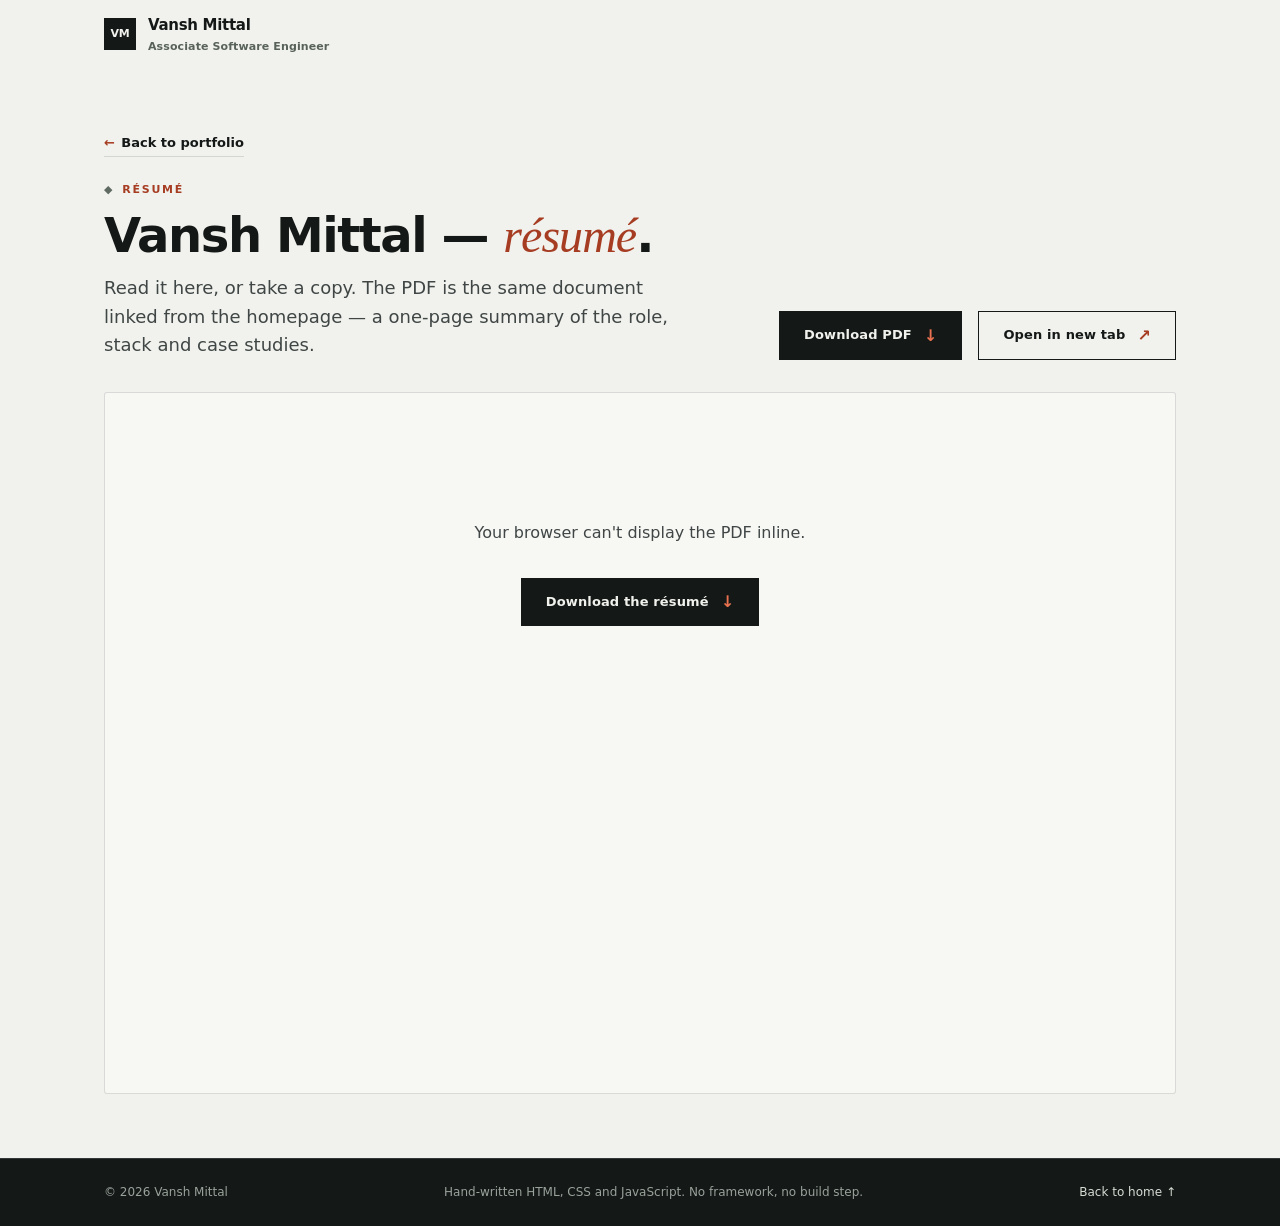
==== commit 483e36a8: "Move resume back-link above header with leftward arrow Co-Authored-By: Claude Opus 4.8 <noreply@anth" ====
--- a/resume/index.html
+++ b/resume/index.html
@@ -41,6 +41,10 @@
 </header>
 
 <main id="main" class="rz wrap">
+  <a class="rz__back tlink" href="/">
+    <span class="tlink__ico rz__back-ico" aria-hidden="true">←</span> Back to portfolio
+  </a>
+
   <div class="rz__head">
     <div>
       <p class="eyebrow"><span class="eyebrow__num">◆</span> Résumé</p>
@@ -60,9 +64,6 @@
       </a>
       <a class="btn btn--ghost" href="/assets/Vansh_Mittal_Resume.pdf" target="_blank" rel="noopener noreferrer">
         Open in new tab <span class="btn__ico" aria-hidden="true">↗</span>
-      </a>
-      <a class="tlink" href="/">
-        Back to portfolio <span class="tlink__ico" aria-hidden="true">→</span>
       </a>
     </div>
   </div>
--- a/styles.css
+++ b/styles.css
@@ -1559,6 +1559,11 @@
   padding-block: clamp(2rem, 6vw, 4rem);
 }
 
+/* Back link sits above the header as a return path, distinct from the résumé
+   actions below. Left-pointing arrow, so the hover nudge travels left too. */
+.rz__back { align-self: flex-start; margin-bottom: var(--s5); }
+.rz__back:hover .rz__back-ico { transform: translateX(-3px); }
+
 .rz__head {
   display: flex; flex-wrap: wrap; align-items: flex-end;
   justify-content: space-between; gap: var(--s5);
